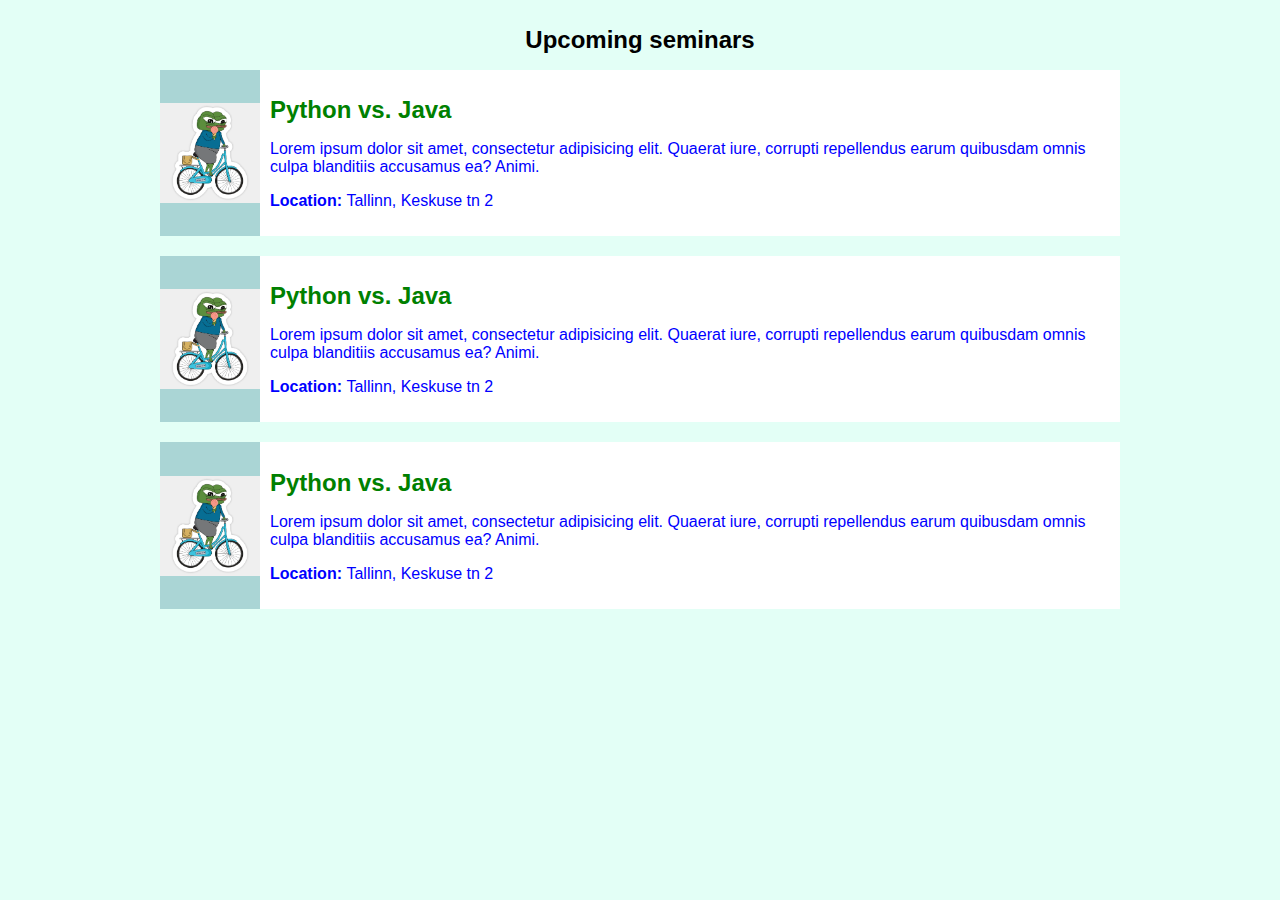
==== index.html @ 1591c0bf "Init commit" ====
<!DOCTYPE html>
<html lang="en">
  <head>
    <meta charset="UTF-8" />
    <meta http-equiv="X-UA-Compatible" content="IE=edge" />
    <meta name="viewport" content="width=device-width, initial-scale=1.0" />
    <title>Index</title>
    <link href="./styles/shared.css" rel="stylesheet" type="text/css" />
  </head>
  <body>
    <div class="page-content">
      <h1>Upcoming seminars</h1>
      <div class="seminars">
        <div class="seminar">
          <div class="seminar-image-container">
            <img src="./images/pepe-bike.webp" />
          </div>
          <div class="seminar-content">
            <h1>Python vs. Java</h1>
            <p>
              Lorem ipsum dolor sit amet, consectetur adipisicing elit. Quaerat
              iure, corrupti repellendus earum quibusdam omnis culpa blanditiis
              accusamus ea? Animi.
            </p>
            <p><strong>Location: </strong>Tallinn, Keskuse tn 2</p>
          </div>
        </div>
        <div class="seminar">
          <div class="seminar-image-container">
            <img src="./images/pepe-bike.webp" />
          </div>
          <div class="seminar-content">
            <h1>Python vs. Java</h1>
            <p>
              Lorem ipsum dolor sit amet, consectetur adipisicing elit. Quaerat
              iure, corrupti repellendus earum quibusdam omnis culpa blanditiis
              accusamus ea? Animi.
            </p>
            <p><strong>Location: </strong>Tallinn, Keskuse tn 2</p>
          </div>
        </div>
        <div class="seminar">
          <div class="seminar-image-container">
            <img src="./images/pepe-bike.webp" />
          </div>
          <div class="seminar-content">
            <h1>Python vs. Java</h1>
            <p>
              Lorem ipsum dolor sit amet, consectetur adipisicing elit. Quaerat
              iure, corrupti repellendus earum quibusdam omnis culpa blanditiis
              accusamus ea? Animi.
            </p>
            <p><strong>Location: </strong>Tallinn, Keskuse tn 2</p>
          </div>
        </div>
      </div>
    </div>
  </body>
</html>
---- styles/shared.css ----
body {
  margin-top: 0;
  margin-left: 0;
  margin-right: 0;
  background-color: rgb(227, 255, 246);
}

.page-content {
  padding: 10px;
  width: 75%;
  margin: auto;
  font-family: Arial, Helvetica, sans-serif;
}

.page-content h1 {
  font-size: 1.5rem;
  text-align: center;
  width: 100%;
  font-family: Arial, Helvetica, sans-serif;
}

.seminars {
  font-size: 1rem;
  display: flex;
  flex-direction: column;
}

.seminar {
  font-size: 1rem;
  background-color: white;
  margin-bottom: 20px;
  display: flex;
  flex-direction: row;
}

.seminar-image-container {
  display: flex;
  flex-direction: column;
  justify-content: space-evenly;  
  background-color:rgb(170, 213, 213);
} 

.seminar-image-container img {
  width: 100px;
  height: 100px;
}

.seminar-content {
  font-size: 1rem;
  color: red;
  padding: 10px;
}

.seminar-content h1 {
  text-align: left;
}

.seminar-content h1 {
  color: green;
}

.seminar-content p {
  color: blue;
}

@media (max-width: 480px) {
  .seminars {
    flex-direction: row;
    flex-grow: 1;
    overflow: auto;
    justify-content: none;
    justify-items: flex-start;
  }

  .seminar {
    flex-direction: column;
  }
}
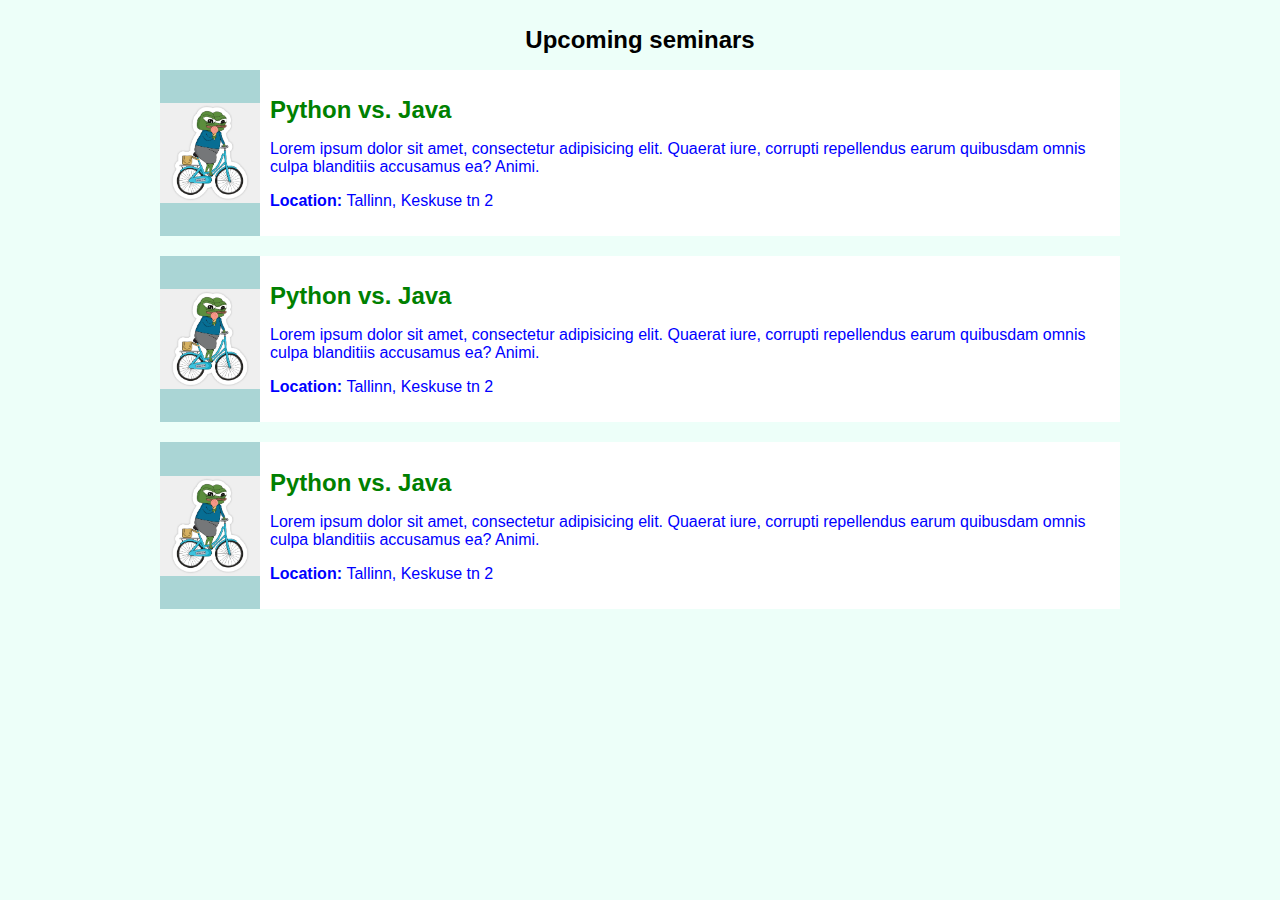
==== commit 48ffdbb7: "phase-1: setup flexbox" ====
--- a/index.html
+++ b/index.html
@@ -5,6 +5,7 @@
     <meta http-equiv="X-UA-Compatible" content="IE=edge" />
     <meta name="viewport" content="width=device-width, initial-scale=1.0" />
     <title>Index</title>
+    <link href="./styles/reset.css" rel="stylesheet" type="text/css" />
     <link href="./styles/shared.css" rel="stylesheet" type="text/css" />
   </head>
   <body>
--- a/styles/shared.css
+++ b/styles/shared.css
@@ -1,22 +1,22 @@
+:root {
+  --content-font: Arial, Helvetica, sans-serif;
+}
+
 body {
-  margin-top: 0;
-  margin-left: 0;
-  margin-right: 0;
-  background-color: rgb(227, 255, 246);
+  background-color: rgb(237, 255, 249);
 }
 
 .page-content {
   padding: 10px;
   width: 75%;
   margin: auto;
-  font-family: Arial, Helvetica, sans-serif;
+  font-family: var(--content-font);
 }
 
 .page-content h1 {
   font-size: 1.5rem;
   text-align: center;
   width: 100%;
-  font-family: Arial, Helvetica, sans-serif;
 }
 
 .seminars {
@@ -36,9 +36,9 @@
 .seminar-image-container {
   display: flex;
   flex-direction: column;
-  justify-content: space-evenly;  
-  background-color:rgb(170, 213, 213);
-} 
+  justify-content: space-evenly;
+  background-color: rgb(170, 213, 213);
+}
 
 .seminar-image-container img {
   width: 100px;
@@ -68,11 +68,12 @@
     flex-direction: row;
     flex-grow: 1;
     overflow: auto;
-    justify-content: none;
+    justify-content: left;
     justify-items: flex-start;
   }
 
   .seminar {
     flex-direction: column;
+    min-width: 250px;
   }
 }
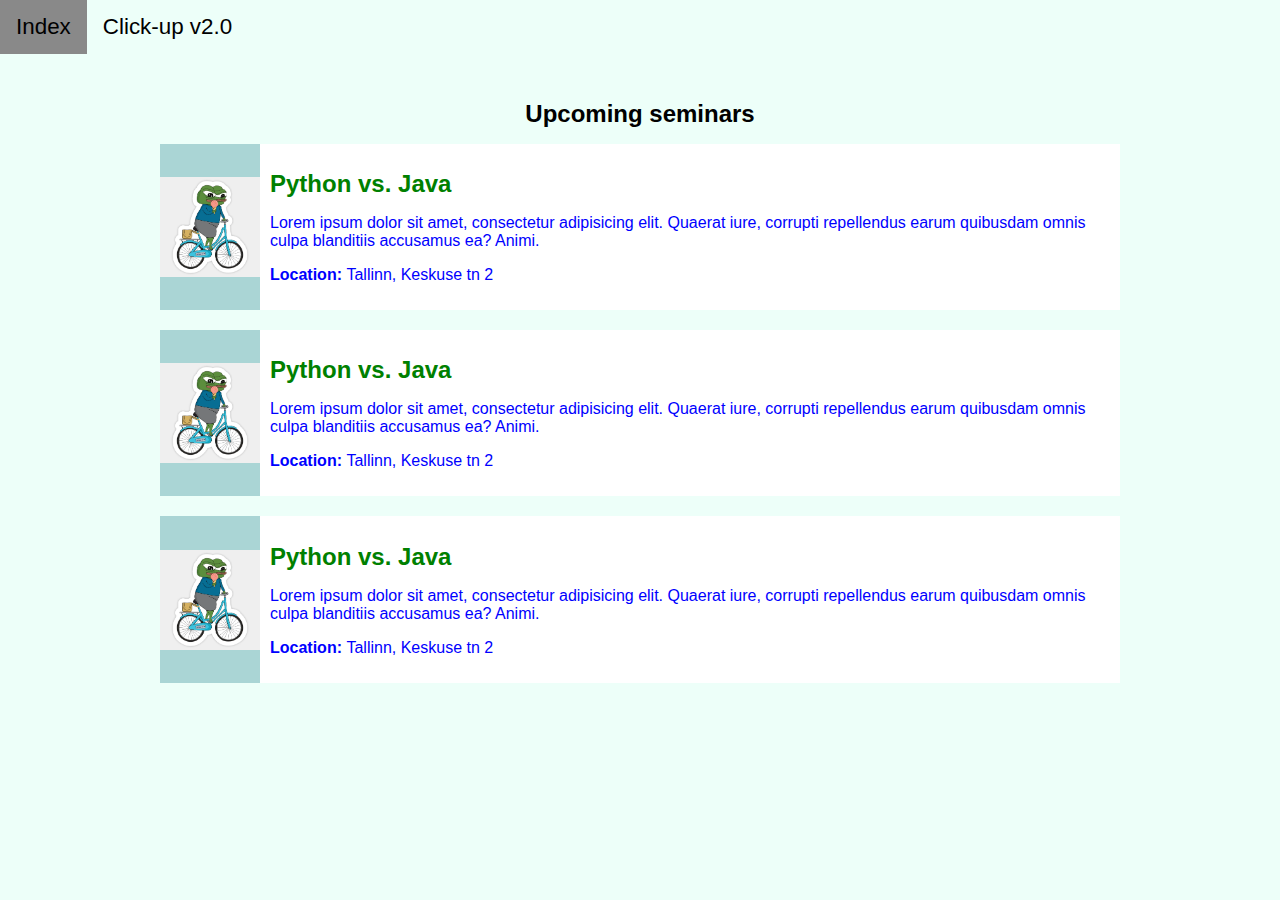
==== commit bb2c0331: "Add scrollable tasks container" ====
--- a/index.html
+++ b/index.html
@@ -9,6 +9,10 @@
     <link href="./styles/shared.css" rel="stylesheet" type="text/css" />
   </head>
   <body>
+    <div class="topnav">
+      <a href="./index.html" class="active">Index</a>
+      <a href="./clickup.html">Click-up v2.0</a>
+    </div>
     <div class="page-content">
       <h1>Upcoming seminars</h1>
       <div class="seminars">
--- a/styles/shared.css
+++ b/styles/shared.css
@@ -4,6 +4,30 @@
 
 body {
   background-color: rgb(237, 255, 249);
+}
+
+.topnav {
+  font-family: var(--content-font);
+  overflow: hidden;
+  margin-bottom: 20px;
+  color: black;
+}
+
+.topnav a {
+  float: left;
+  text-align: center;
+  padding: 14px 16px;
+  text-decoration: none;
+  font-size: 1.4rem;
+  color: black;
+}
+
+.topnav a:hover {
+  background-color: #bbbbbb;
+}
+
+.topnav a.active {
+  background-color: #898989;
 }
 
 .page-content {
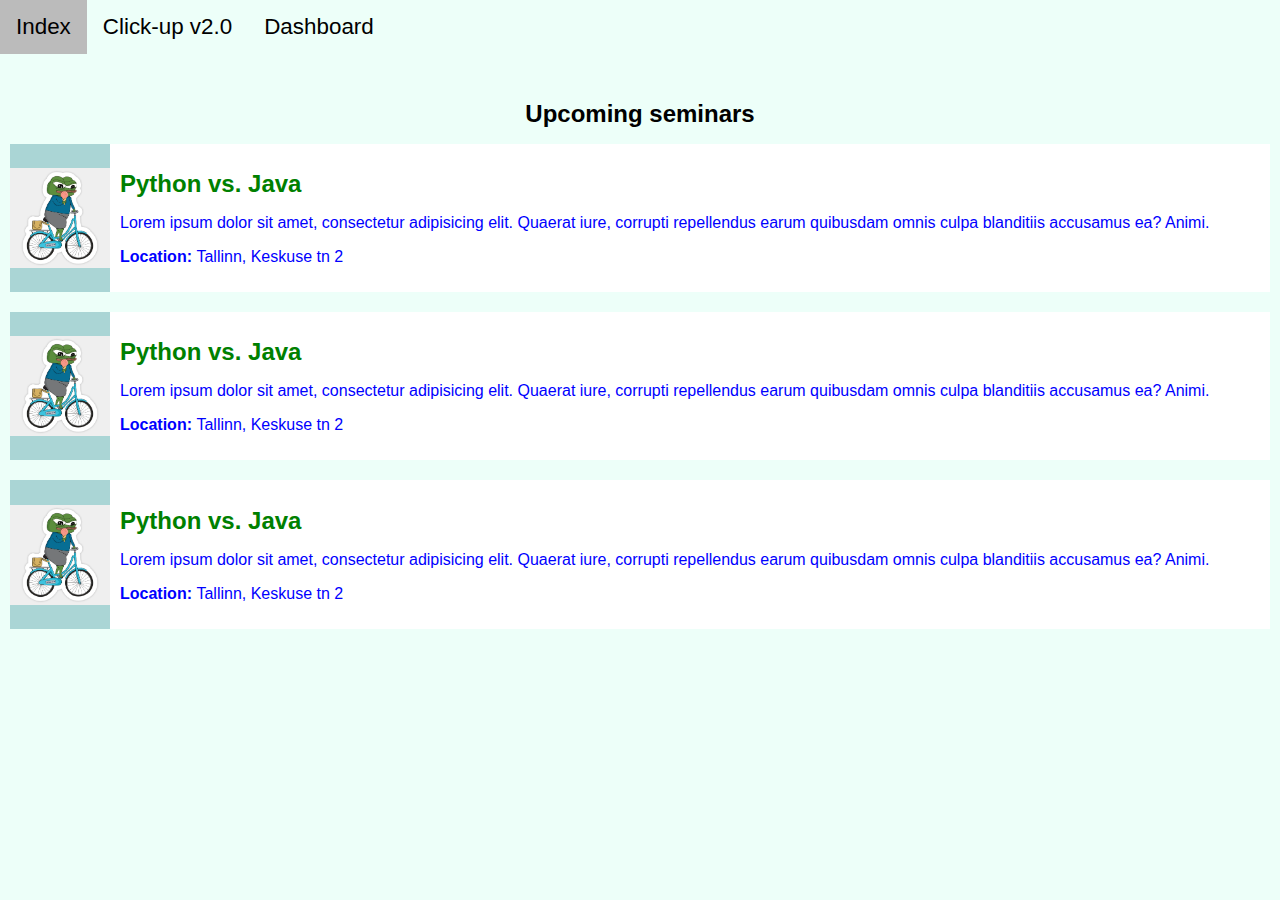
==== commit f813e55a: "phase-3" ====
--- a/index.html
+++ b/index.html
@@ -12,6 +12,7 @@
     <div class="topnav">
       <a href="./index.html" class="active">Index</a>
       <a href="./clickup.html">Click-up v2.0</a>
+      <a href="./dashboard.html">Dashboard</a>
     </div>
     <div class="page-content">
       <h1>Upcoming seminars</h1>
--- a/styles/shared.css
+++ b/styles/shared.css
@@ -23,16 +23,15 @@
 }
 
 .topnav a:hover {
-  background-color: #bbbbbb;
+  background-color: #d7d7d7;
 }
 
 .topnav a.active {
-  background-color: #898989;
+  background-color: #bbbbbb;
 }
 
 .page-content {
   padding: 10px;
-  width: 75%;
   margin: auto;
   font-family: var(--content-font);
 }
